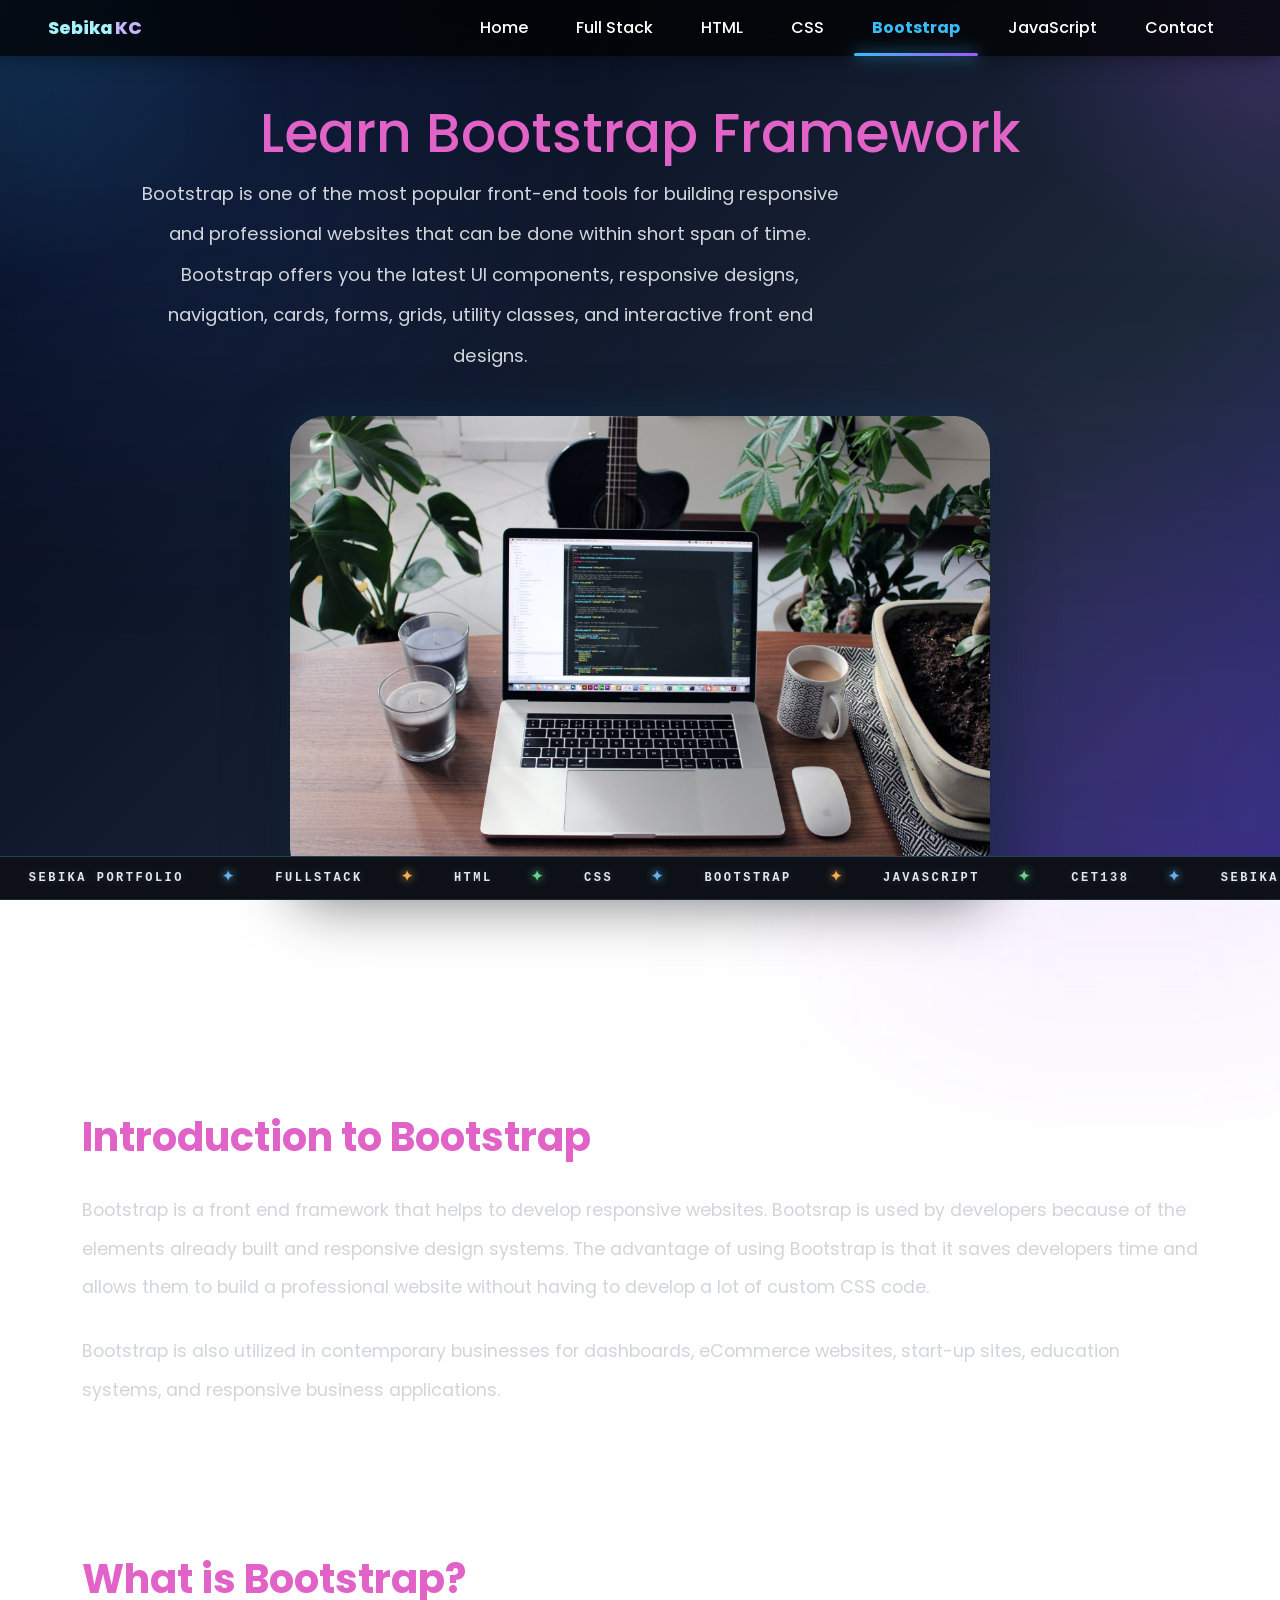
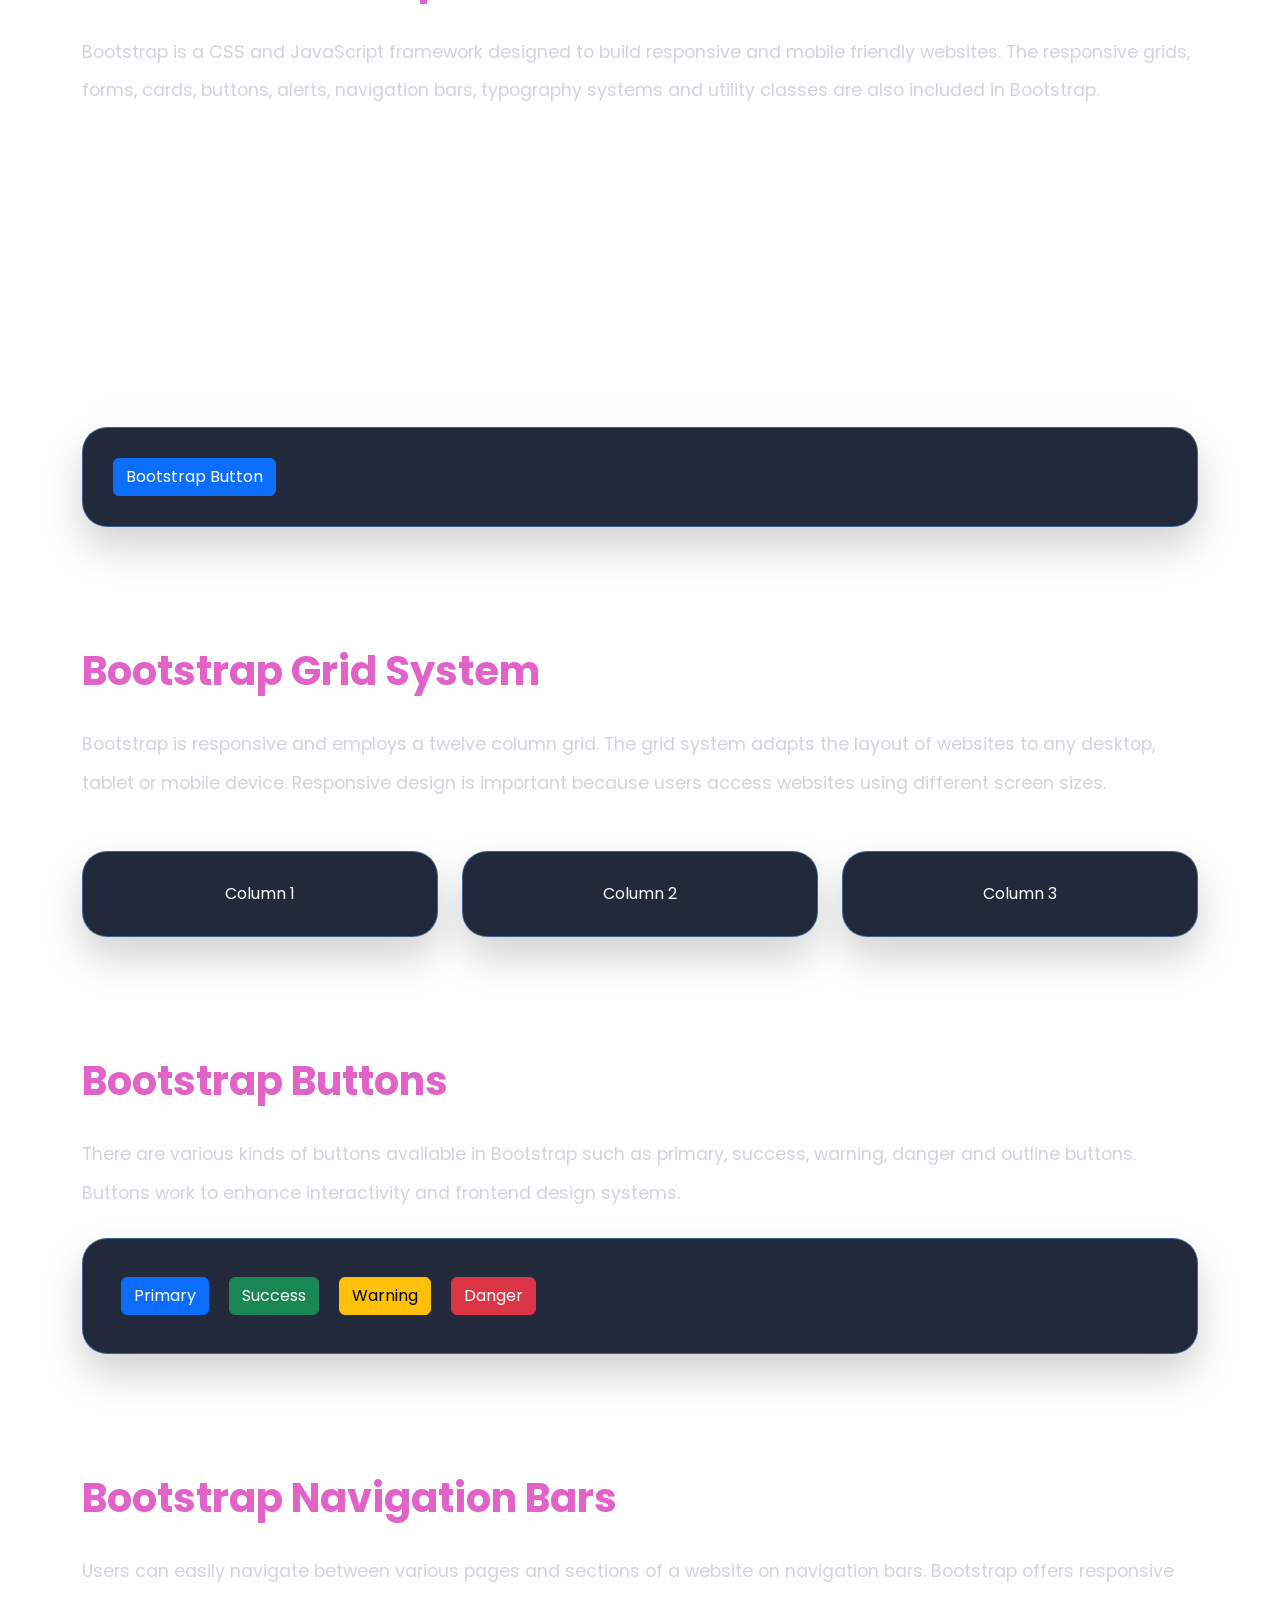
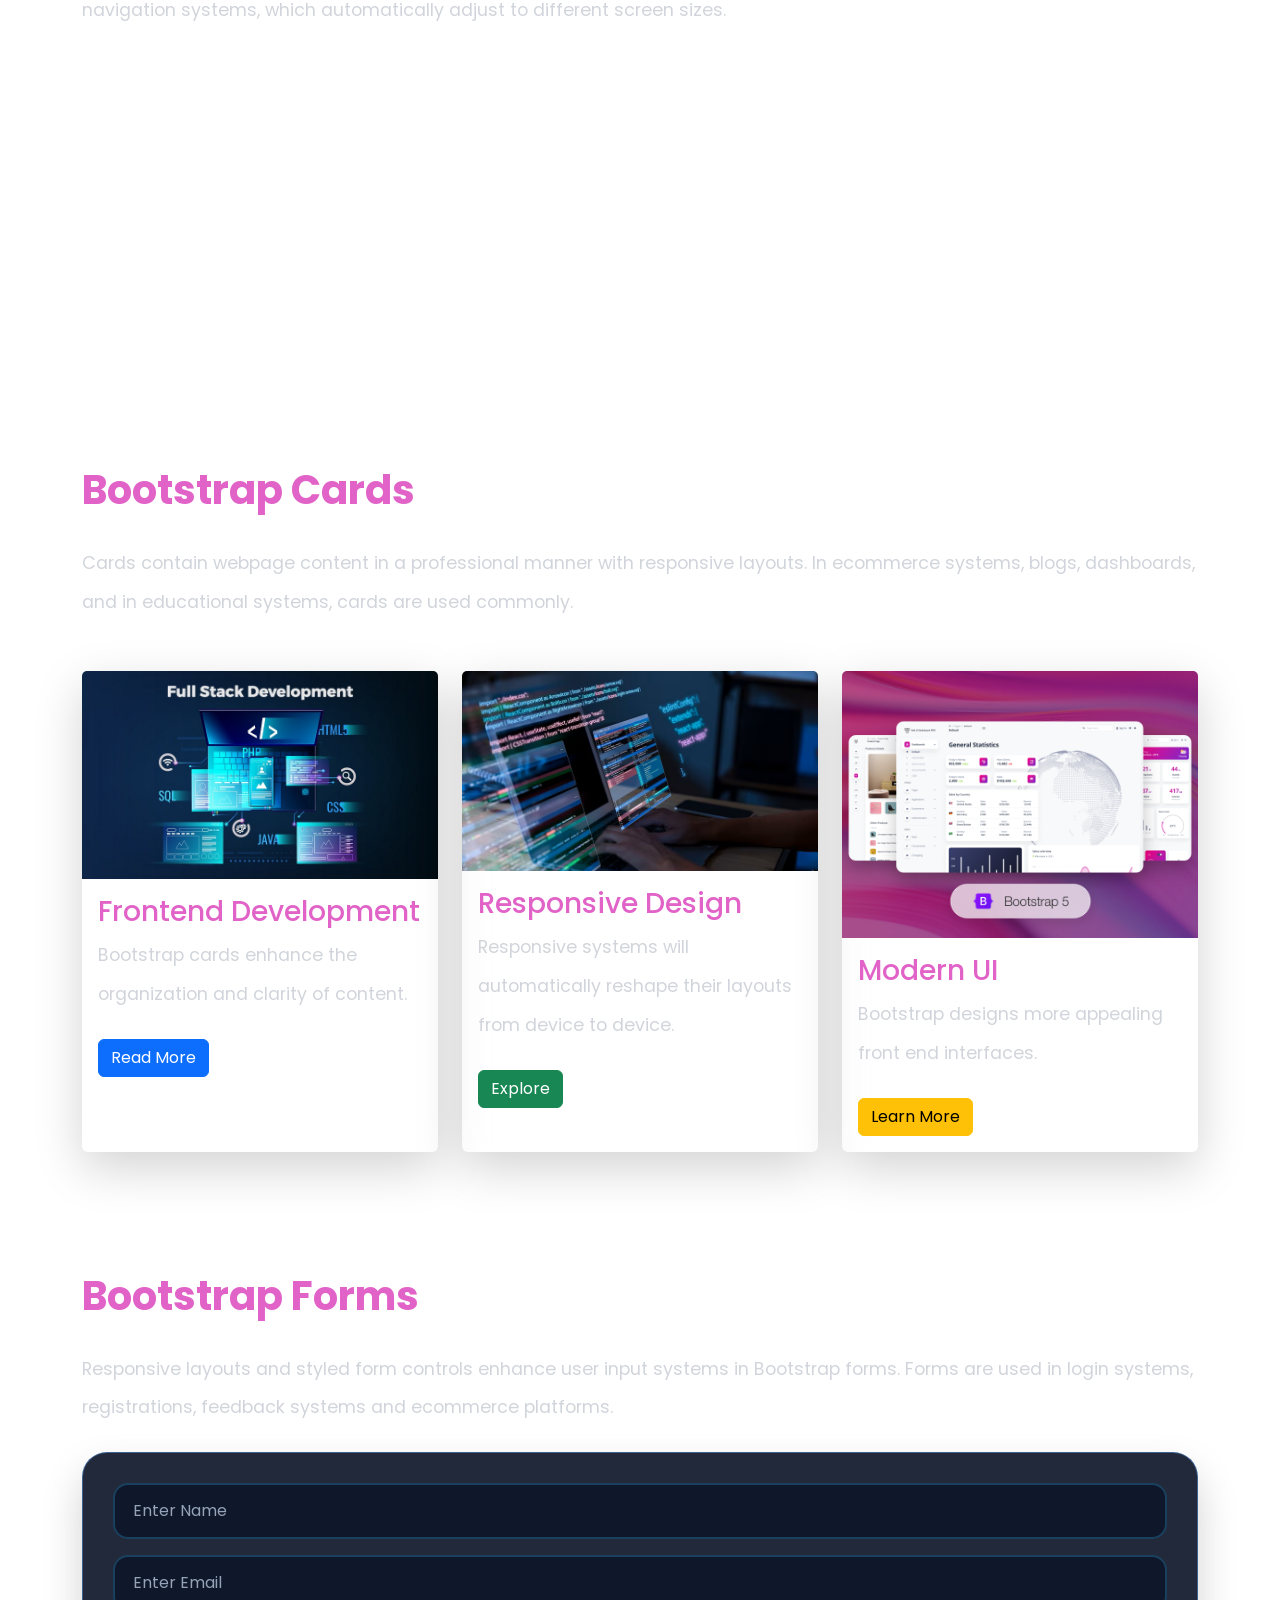
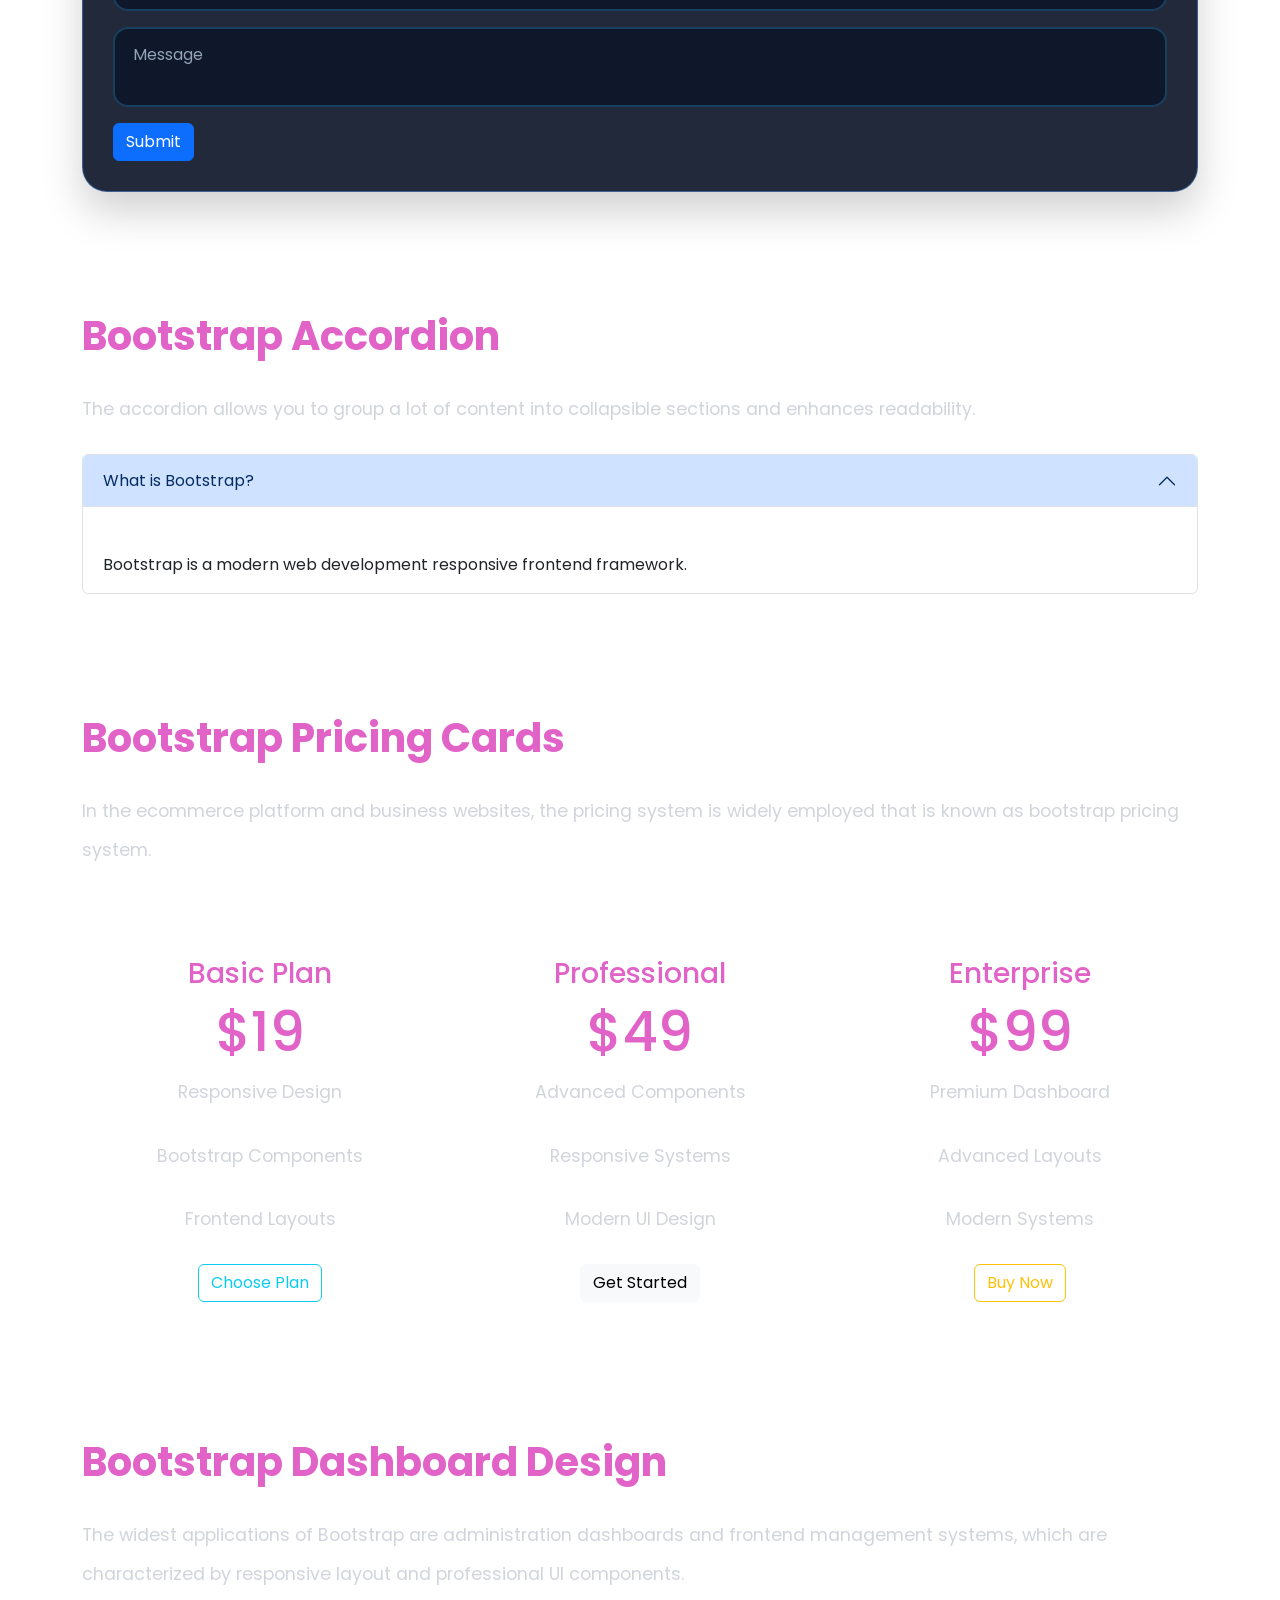
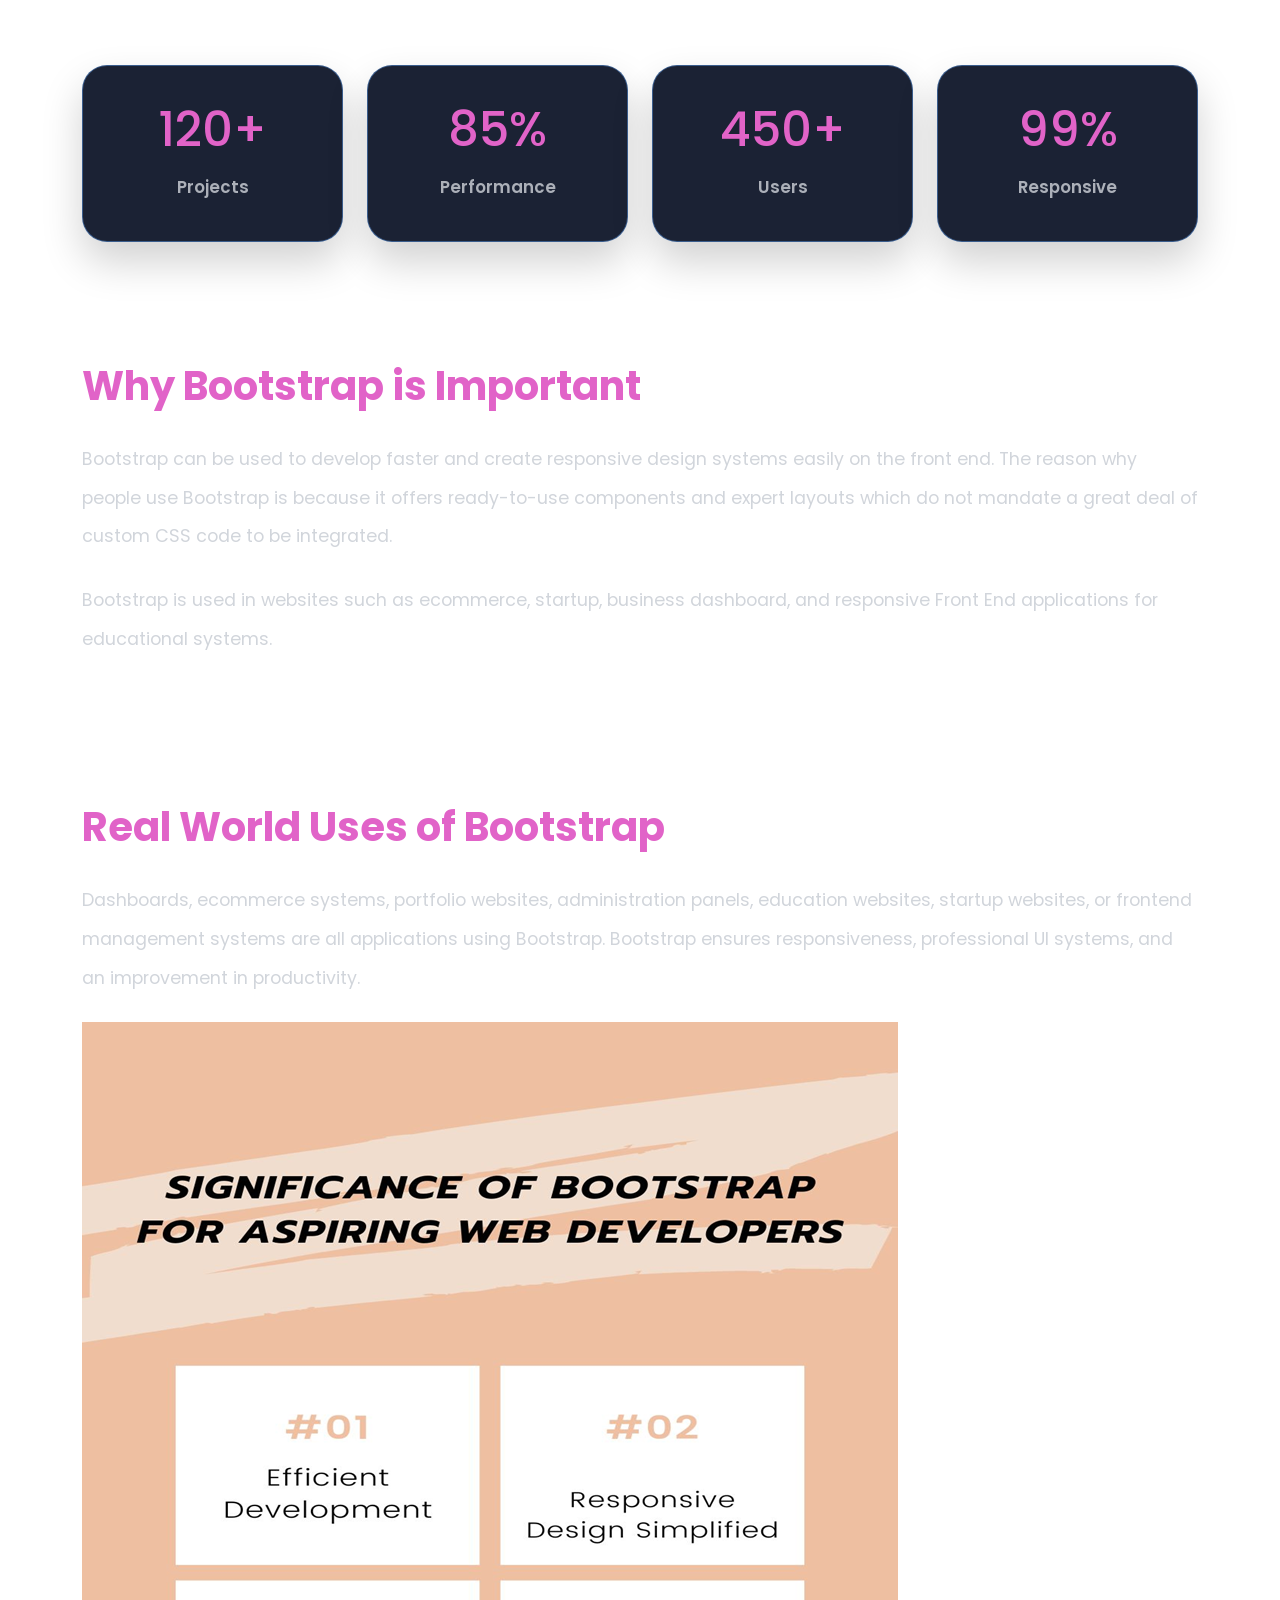
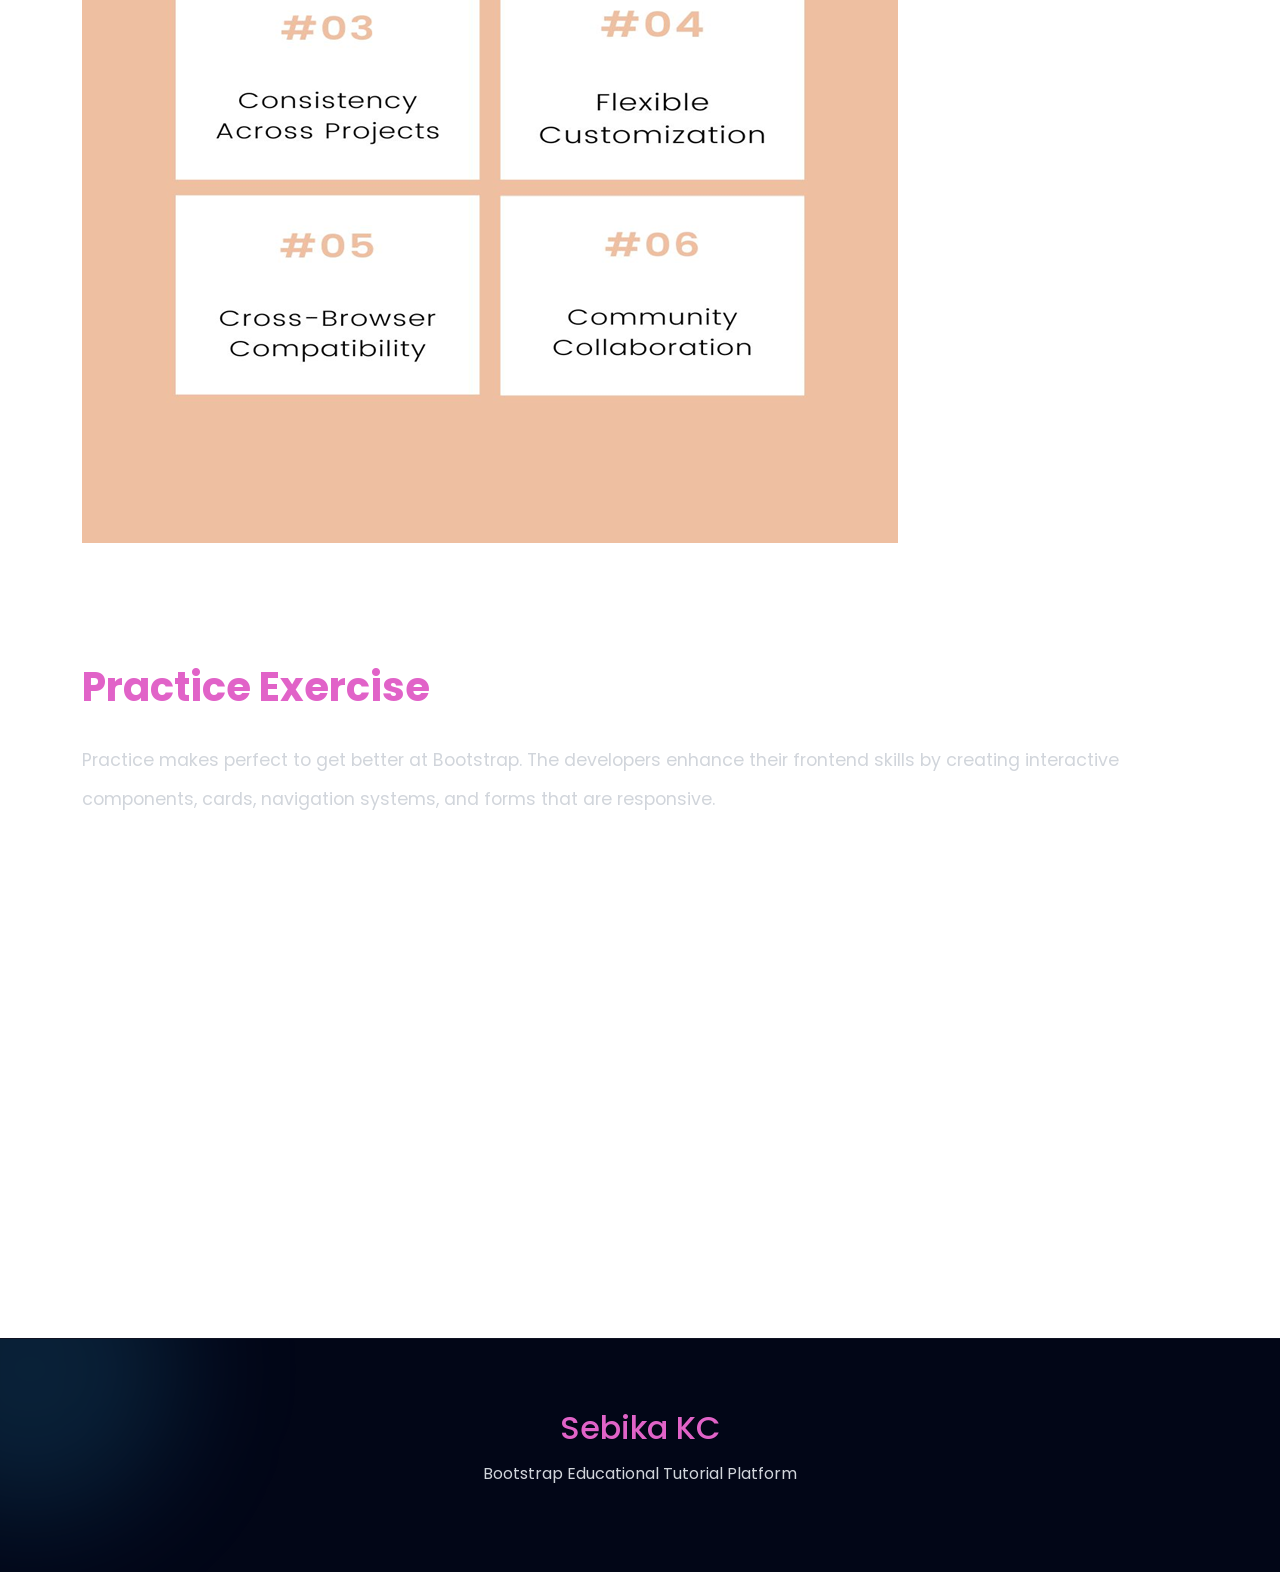
==== bootstrap.html @ c9681d92 "first commit" ====
<!DOCTYPE html>
<html lang="en">
<head>

<meta charset="UTF-8">
<meta name="viewport" content="width=device-width, initial-scale=1.0">

<title>Bootstrap Tutorial | Sebika KC</title>

<link href="https://cdn.jsdelivr.net/npm/bootstrap@5.3.3/dist/css/bootstrap.min.css" rel="stylesheet">

<link rel="stylesheet" href="css\style.css">

</head>

<body class="bootstrap-page">

<!-- NAVBAR -->

<!-- NAVBAR -->

<nav class="navbar navbar-expand-lg navbar-dark fixed-top custom-nav">

<div class="container-fluid px-5">

<a class="navbar-brand logo" href="index.html">

Sebika <span>KC</span>

</a>

<button class="navbar-toggler"
type="button"
data-bs-toggle="collapse"
data-bs-target="#navbarNav">

<span class="navbar-toggler-icon"></span>

</button>

<div class="collapse navbar-collapse" id="navbarNav">

<ul class="navbar-nav ms-auto align-items-lg-center">

<li class="nav-item">
<a class="nav-link" href="index.html">Home</a>
</li>

<li class="nav-item">
<a class="nav-link" href="fullstackdevelopment.html">Full Stack</a>
</li>

<li class="nav-item">
<a class="nav-link" href="html.html">HTML</a>
</li>

<li class="nav-item">
<a class="nav-link" href="css.html">CSS</a>
</li>

<li class="nav-item">
<a class="nav-link active-link" href="bootstrap.html">Bootstrap</a>
</li>

<li class="nav-item">
<a class="nav-link" href="javascript.html">JavaScript</a>
</li>

<li class="nav-item">
<a class="nav-link" href="index.html#contact">
Contact
</a>
</li>

</ul>

</div>

</div>

</nav>
<!-- HERO -->

<section class="tutorial-hero">

<div class="container text-center">

<h1>Learn Bootstrap Framework</h1>

<p class="hero-text">

Bootstrap is one of the most popular front-end tools for building responsive and professional websites that can be done within short span of time. Bootstrap offers you the latest UI components, responsive designs, navigation, cards, forms, grids, utility classes, and interactive front end designs.

</p>

<img
src="./image/bootstrap front.jpg"
class="img-fluid hero-image-main">

</div>

</section>

<!-- MAIN CONTENT -->

<div class="container tutorial-layout">

<!-- INTRODUCTION -->

<section class="content-section">

<h2>Introduction to Bootstrap</h2>

<p>

Bootstrap is a front end framework that helps to develop responsive websites. Bootsrap is used by developers because of the elements already built and responsive design systems.
The advantage of using Bootstrap is that it saves developers time and allows them to build a professional website without having to develop a lot of custom CSS code.

</p>

<p>

Bootstrap is also utilized in contemporary businesses for dashboards, eCommerce websites, start-up sites, education systems, and responsive business applications.

</p>

</section>

<!-- WHAT IS BOOTSTRAP -->

<section class="content-section">

<h2>What is Bootstrap?</h2>

<p>

Bootstrap is a CSS and JavaScript framework designed to build responsive and mobile friendly websites.
The responsive grids, forms, cards, buttons, alerts, navigation bars, typography systems and utility classes are also included in Bootstrap.

</p>

<div class="code-box">

<pre>
&lt;button class="btn btn-primary"&gt;

Bootstrap Button

&lt;/button&gt;
</pre>

</div>

<div class="output-box">

<button class="btn btn-primary">

Bootstrap Button

</button>

</div>

</section>

<!-- GRID SYSTEM -->

<section class="content-section">

<h2>Bootstrap Grid System</h2>

<p>

Bootstrap is responsive and employs a twelve column grid. The grid system adapts the layout of websites to any desktop, tablet or mobile device.
Responsive design is important because users access websites using different screen sizes.

</p>

<div class="row g-4 mt-4">

<div class="col-lg-4">

<div class="output-box text-center">

Column 1

</div>

</div>

<div class="col-lg-4">

<div class="output-box text-center">

Column 2

</div>

</div>

<div class="col-lg-4">

<div class="output-box text-center">

Column 3

</div>

</div>

</div>

</section>

<!-- BUTTONS -->

<section class="content-section">

<h2>Bootstrap Buttons</h2>

<p>

There are various kinds of buttons available in Bootstrap such as primary, success, warning, danger and outline buttons.
Buttons work to enhance interactivity and frontend design systems.

</p>

<div class="output-box">

<button class="btn btn-primary m-2">

Primary

</button>

<button class="btn btn-success m-2">

Success

</button>

<button class="btn btn-warning m-2">

Warning

</button>

<button class="btn btn-danger m-2">

Danger

</button>

</div>

</section>

<!-- NAVIGATION -->

<section class="content-section">

<h2>Bootstrap Navigation Bars</h2>

<p>

Users can easily navigate between various pages and sections of a website on navigation bars.
Bootstrap offers responsive navigation systems, which automatically adjust to different screen sizes.

</p>

<div class="code-box">

<pre>
&lt;nav class="navbar navbar-dark bg-dark"&gt;

&lt;a class="navbar-brand"&gt;Logo&lt;/a&gt;

&lt;/nav&gt;
</pre>

</div>

</section>

<!-- CARDS -->

<section class="content-section">

<h2>Bootstrap Cards</h2>

<p>

Cards contain webpage content in a professional manner with responsive layouts.
In ecommerce systems, blogs, dashboards, and in educational systems, cards are used commonly.


</p>

<div class="row g-4 mt-4">

<div class="col-lg-4">

<div class="card bg-dark text-white border-0 shadow-lg h-100">

<img
src="./image/frontened.jpg"
class="card-img-top">

<div class="card-body">

<h3>Frontend Development</h3>

<p>

Bootstrap cards enhance the organization and clarity of content.

</p>

<button class="btn btn-primary">

Read More

</button>

</div>

</div>

</div>

<div class="col-lg-4">

<div class="card bg-dark text-white border-0 shadow-lg h-100">

<img
src="./image/backened.jpg"
class="card-img-top">

<div class="card-body">

<h3>Responsive Design</h3>

<p>

Responsive systems will automatically reshape their layouts from device to device.

</p>

<button class="btn btn-success">

Explore

</button>

</div>

</div>

</div>

<div class="col-lg-4">

<div class="card bg-dark text-white border-0 shadow-lg h-100">

<img
src="./image/bootstrap modern.jpg"
class="card-img-top">

<div class="card-body">

<h3>Modern UI</h3>

<p>

Bootstrap designs more appealing front end interfaces.

</p>

<button class="btn btn-warning">

Learn More

</button>

</div>

</div>

</div>

</div>

</section>

<!-- FORMS -->

<section class="content-section">

<h2>Bootstrap Forms</h2>

<p>

Responsive layouts and styled form controls enhance user input systems in Bootstrap forms.
Forms are used in login systems, registrations, feedback systems and ecommerce platforms.


</p>

<div class="output-box">

<form>

<input type="text" class="form-control mb-3" placeholder="Enter Name">

<input type="email" class="form-control mb-3" placeholder="Enter Email">

<textarea class="form-control mb-3" placeholder="Message"></textarea>

<button class="btn btn-primary">

Submit

</button>

</form>

</div>

</section>

<!-- ACCORDION -->

<section class="content-section">

<h2>Bootstrap Accordion</h2>

<p>

The accordion allows you to group a lot of content into collapsible sections and enhances readability.

</p>

<div class="accordion" id="accordionExample">

<div class="accordion-item">

<h2 class="accordion-header">

<button class="accordion-button" type="button" data-bs-toggle="collapse" data-bs-target="#collapseOne">

What is Bootstrap?

</button>

</h2>

<div id="collapseOne" class="accordion-collapse collapse show">

<div class="accordion-body">

Bootstrap is a modern web development responsive frontend framework.

</div>

</div>

</div>

</div>

</section>

<!-- PRICING -->

<section class="content-section">

<h2>Bootstrap Pricing Cards</h2>

<p>

In the ecommerce platform and business websites, the pricing system is widely employed that is known as bootstrap pricing system.

</p>

<div class="row g-4 mt-5">

<div class="col-lg-4">

<div class="card pricing-card text-center bg-dark text-white border-0">

<div class="card-body">

<h3>Basic Plan</h3>

<h1>$19</h1>

<p>Responsive Design</p>

<p>Bootstrap Components</p>

<p>Frontend Layouts</p>

<button class="btn btn-outline-info">

Choose Plan

</button>

</div>

</div>

</div>

<div class="col-lg-4">

<div class="card pricing-card text-center bg-primary text-white border-0">

<div class="card-body">

<h3>Professional</h3>

<h1>$49</h1>

<p>Advanced Components</p>

<p>Responsive Systems</p>

<p>Modern UI Design</p>

<button class="btn btn-light">

Get Started

</button>

</div>

</div>

</div>

<div class="col-lg-4">

<div class="card pricing-card text-center bg-dark text-white border-0">

<div class="card-body">

<h3>Enterprise</h3>

<h1>$99</h1>

<p>Premium Dashboard</p>

<p>Advanced Layouts</p>

<p>Modern Systems</p>

<button class="btn btn-outline-warning">

Buy Now

</button>

</div>

</div>

</div>

</div>

</section>

<!-- DASHBOARD -->

<section class="content-section">

<h2>Bootstrap Dashboard Design</h2>

<p>

The widest applications of Bootstrap are administration dashboards and frontend management systems, which are characterized by responsive layout and professional UI components.

</p>

<div class="row g-4 mt-5">

<div class="col-lg-3">

<div class="dashboard-box">

<h1>120+</h1>

<p>Projects</p>

</div>

</div>

<div class="col-lg-3">

<div class="dashboard-box">

<h1>85%</h1>

<p>Performance</p>

</div>

</div>

<div class="col-lg-3">

<div class="dashboard-box">

<h1>450+</h1>

<p>Users</p>

</div>

</div>

<div class="col-lg-3">

<div class="dashboard-box">

<h1>99%</h1>

<p>Responsive</p>

</div>

</div>

</div>

</section>

<!-- WHY IMPORTANT -->

<section class="content-section">

<h2>Why Bootstrap is Important</h2>

<p>

Bootstrap can be used to develop faster and create responsive design systems easily on the front end.
The reason why people use Bootstrap is because it offers ready-to-use components and expert layouts which do not mandate a great deal of custom CSS code to be integrated.

</p>

<p>

Bootstrap is used in websites such as ecommerce, startup, business dashboard, and responsive Front End applications for educational systems.
</p>

</section>

<!-- REAL WORLD USES -->

<section class="content-section">

<h2>Real World Uses of Bootstrap</h2>

<p>

Dashboards, ecommerce systems, portfolio websites, administration panels, education websites, startup websites, or frontend management systems are all applications using Bootstrap.
Bootstrap ensures responsiveness, professional UI systems, and an improvement in productivity.

</p>

<img
src="./image/bootstrap final.png"
class="img-fluid tutorial-image">

</section>

<!-- PRACTICE -->

<section class="content-section">

<h2>Practice Exercise</h2>

<p>

Practice makes perfect to get better at Bootstrap. The developers enhance their frontend skills by creating interactive components, cards, navigation systems, and forms that are responsive.

</p>

<div class="code-box">

<pre>
&lt;div class="container"&gt;

&lt;button class="btn btn-primary"&gt;

Bootstrap Button

&lt;/button&gt;

&lt;/div&gt;
</pre>

</div>

</section>

</div>

<!-- FOOTER -->

<footer class="main-footer">

<div class="container text-center">

<h3>Sebika KC</h3>

<p>

Bootstrap Educational Tutorial Platform

</p>

</div>

</footer>
<!-- INFINITE MOVING TICKER STRIP (UPDATED WITH SEBIKA PORTFOLIO) -->
<div class="ticker-strip">
  <div class="ticker-inner">
    <!-- First sequence -->
    <span>Sebika portfolio</span><span class="a1">✦</span>
    <span>Fullstack</span><span class="a2">✦</span>
    <span>HTML</span><span class="a3">✦</span>
    <span>CSS</span><span class="a1">✦</span>
    <span>Bootstrap</span><span class="a2">✦</span>
    <span>Javascript</span><span class="a3">✦</span>
    <span>CET138</span><span class="a1">✦</span>
    
    <!-- Duplicated sequence for seamless looping -->
    <span>Sebika portfolio</span><span class="a1">✦</span>
    <span>Fullstack</span><span class="a2">✦</span>
    <span>HTML</span><span class="a3">✦</span>
    <span>CSS</span><span class="a1">✦</span>
    <span>Bootstrap</span><span class="a2">✦</span>
    <span>Javascript</span><span class="a3">✦</span>
    <span>CET138</span><span class="a1">✦</span>
  </div>
</div>
<script src="https://cdn.jsdelivr.net/npm/bootstrap@5.3.3/dist/js/bootstrap.bundle.min.js"></script>

</body>
</html>
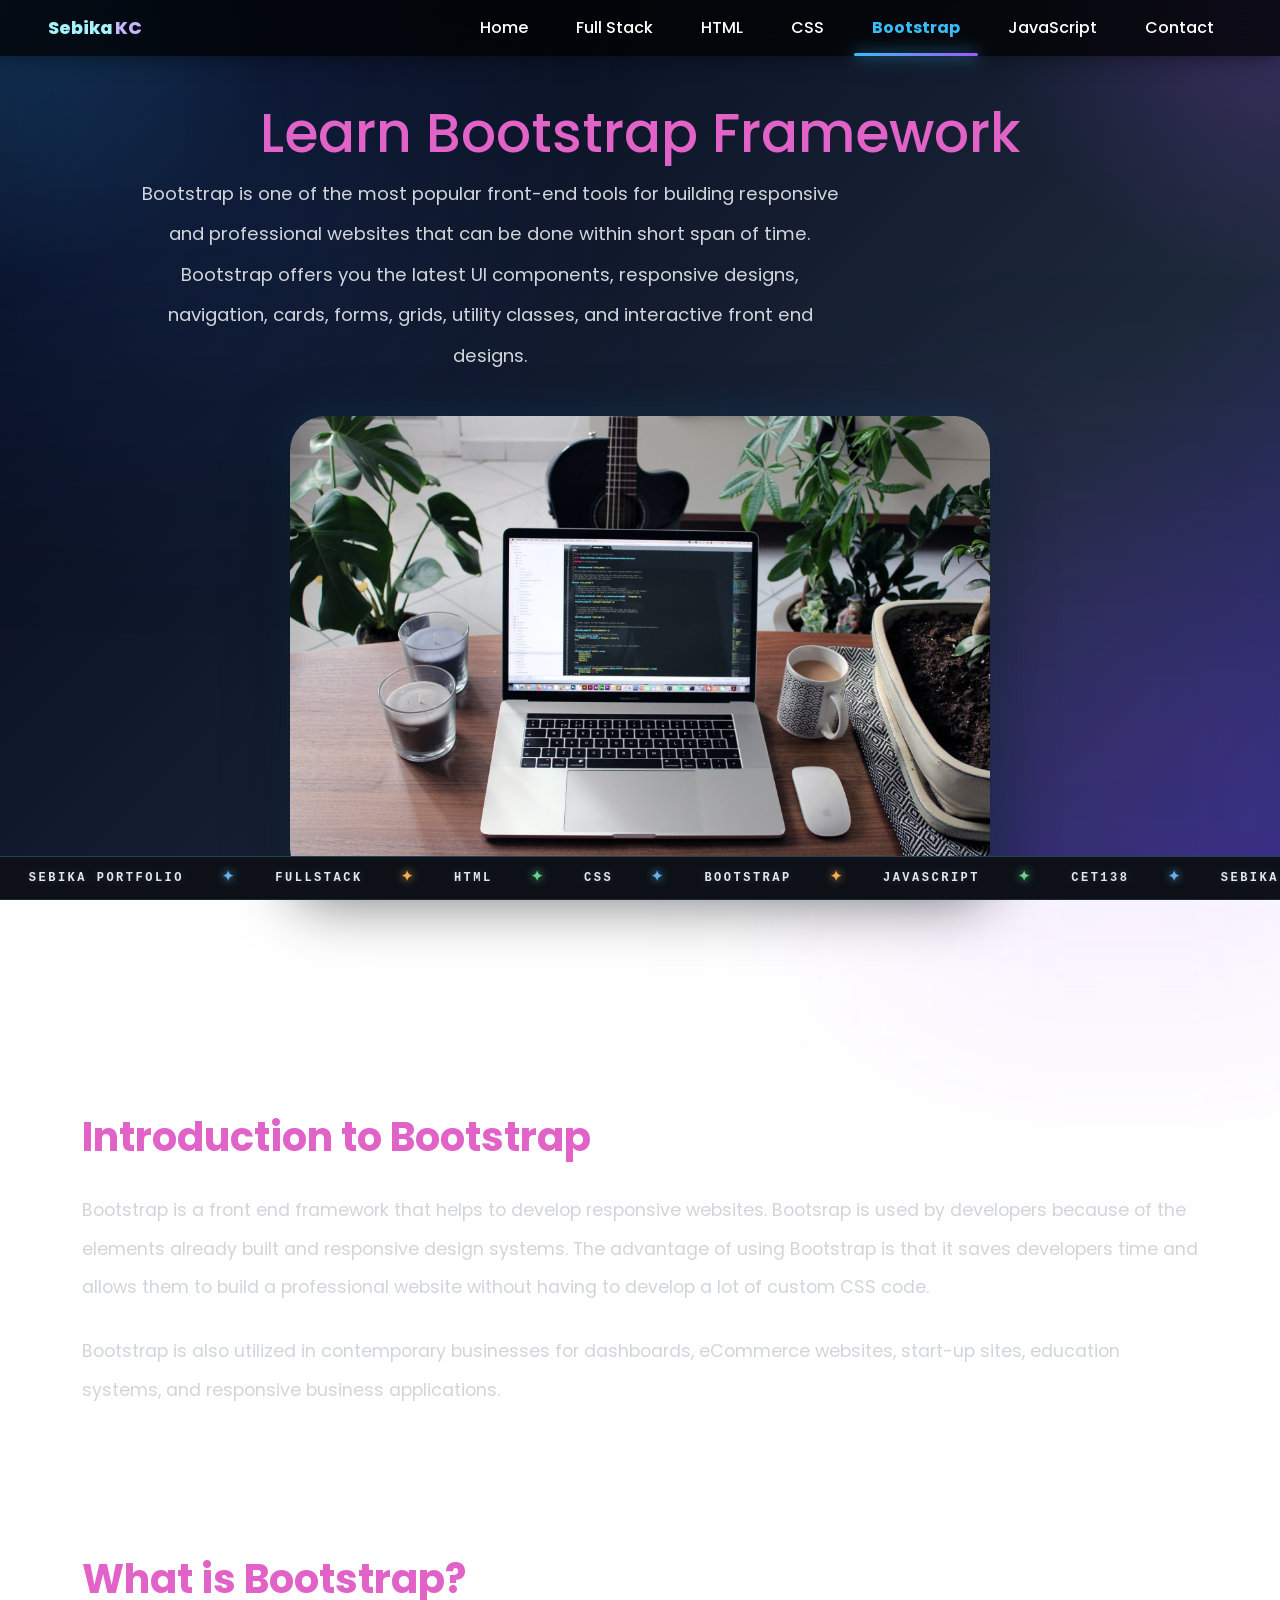
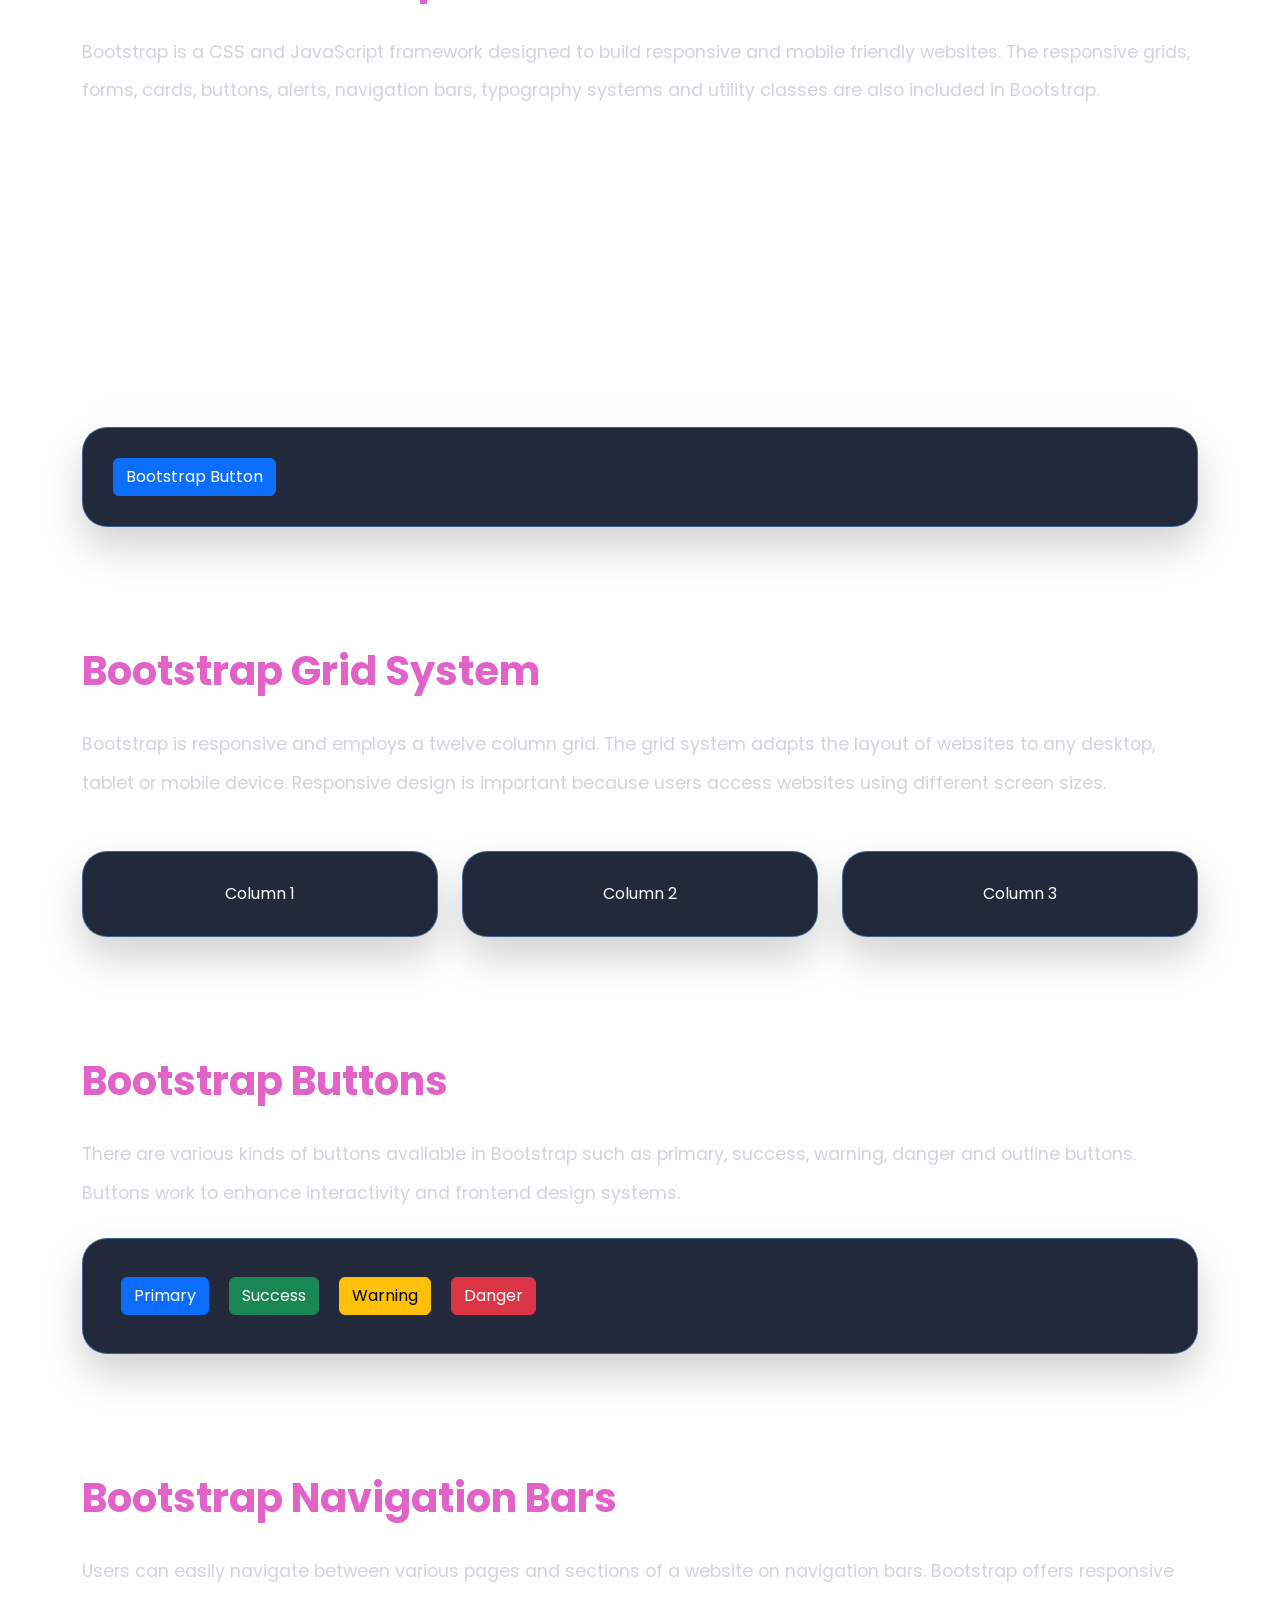
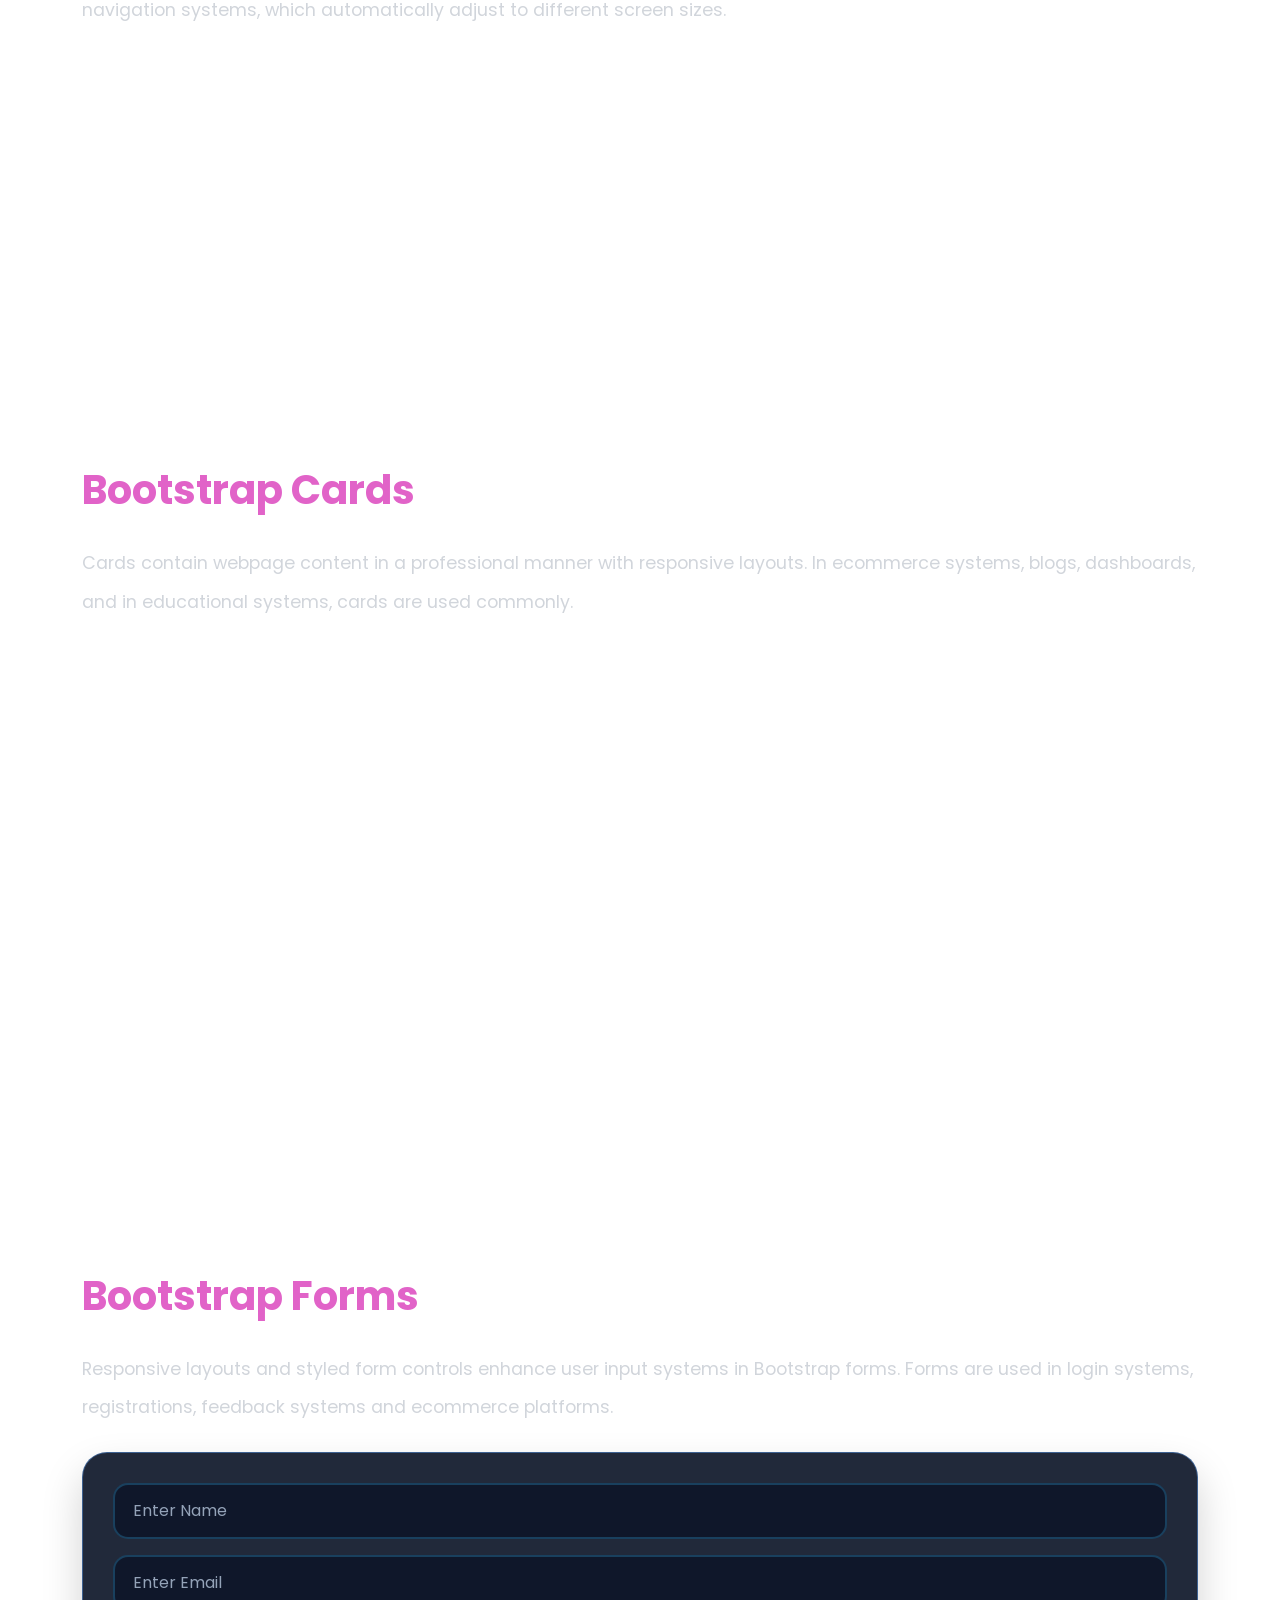
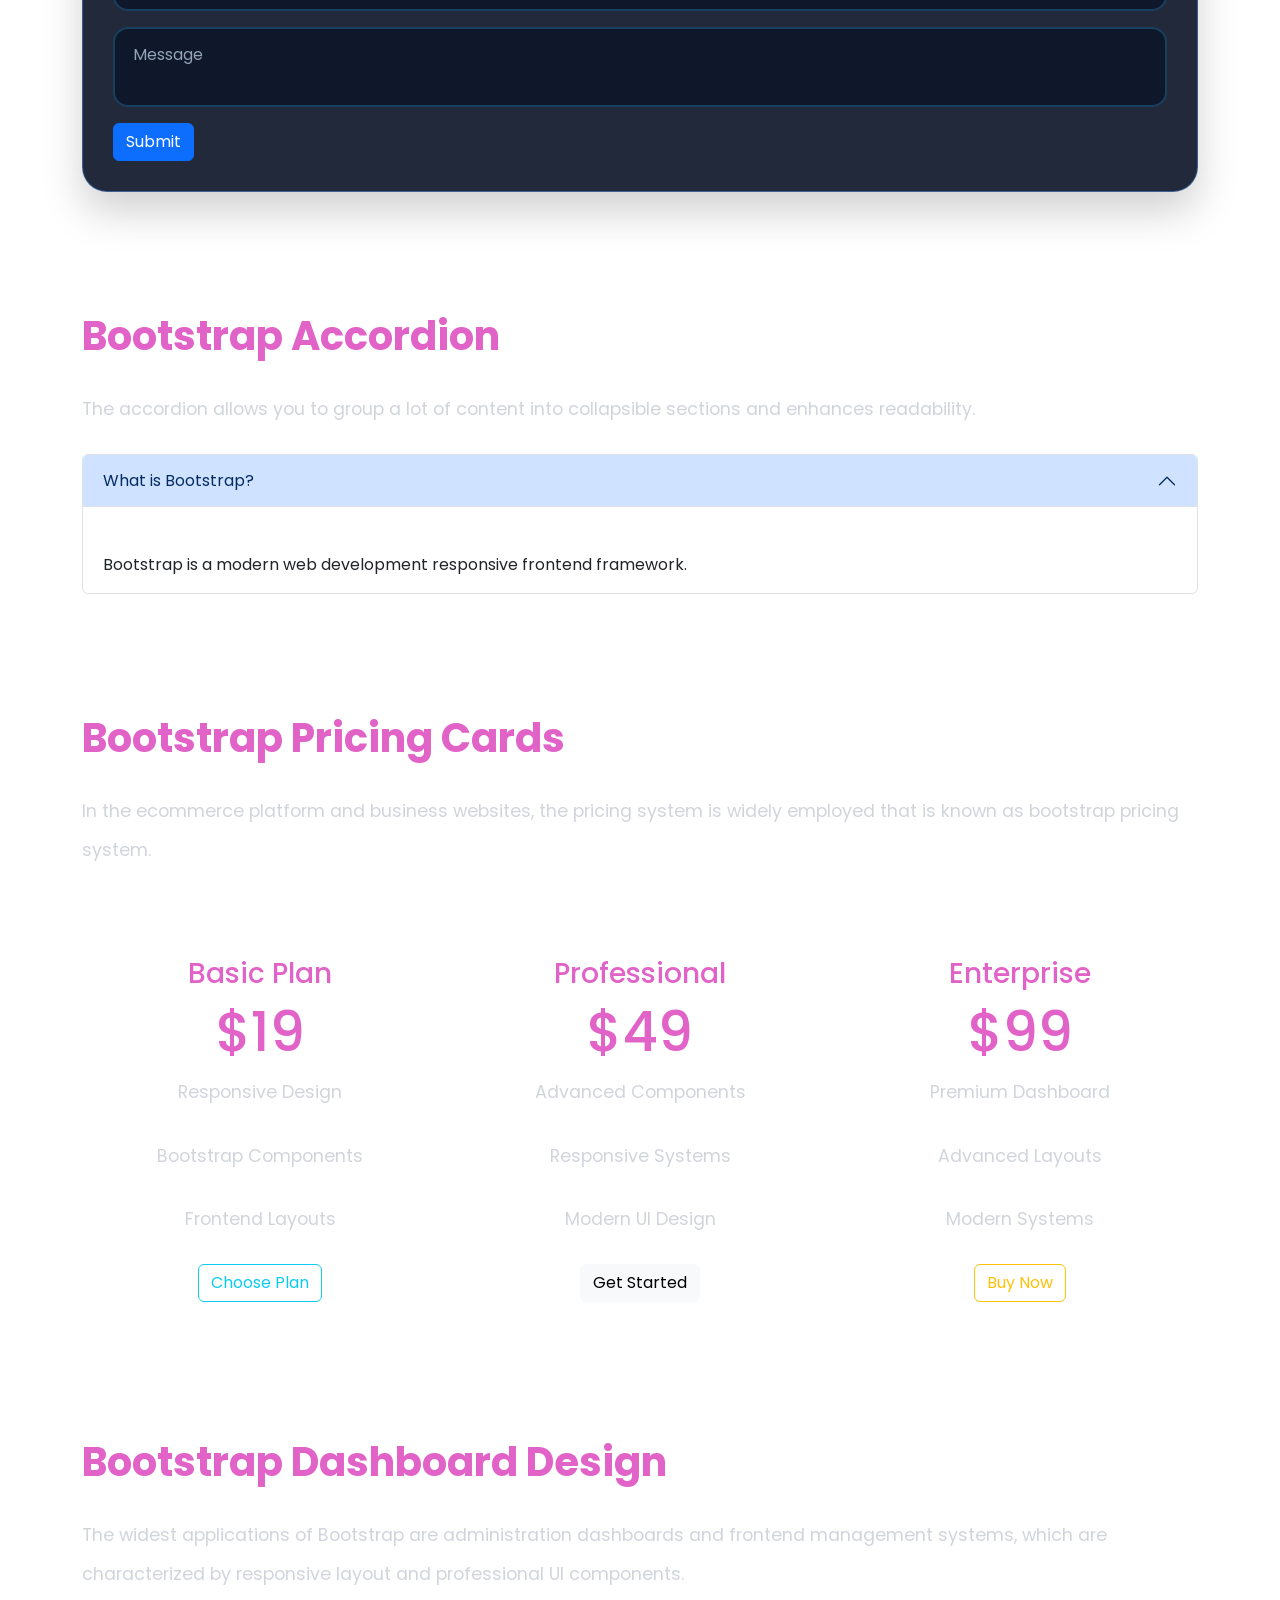
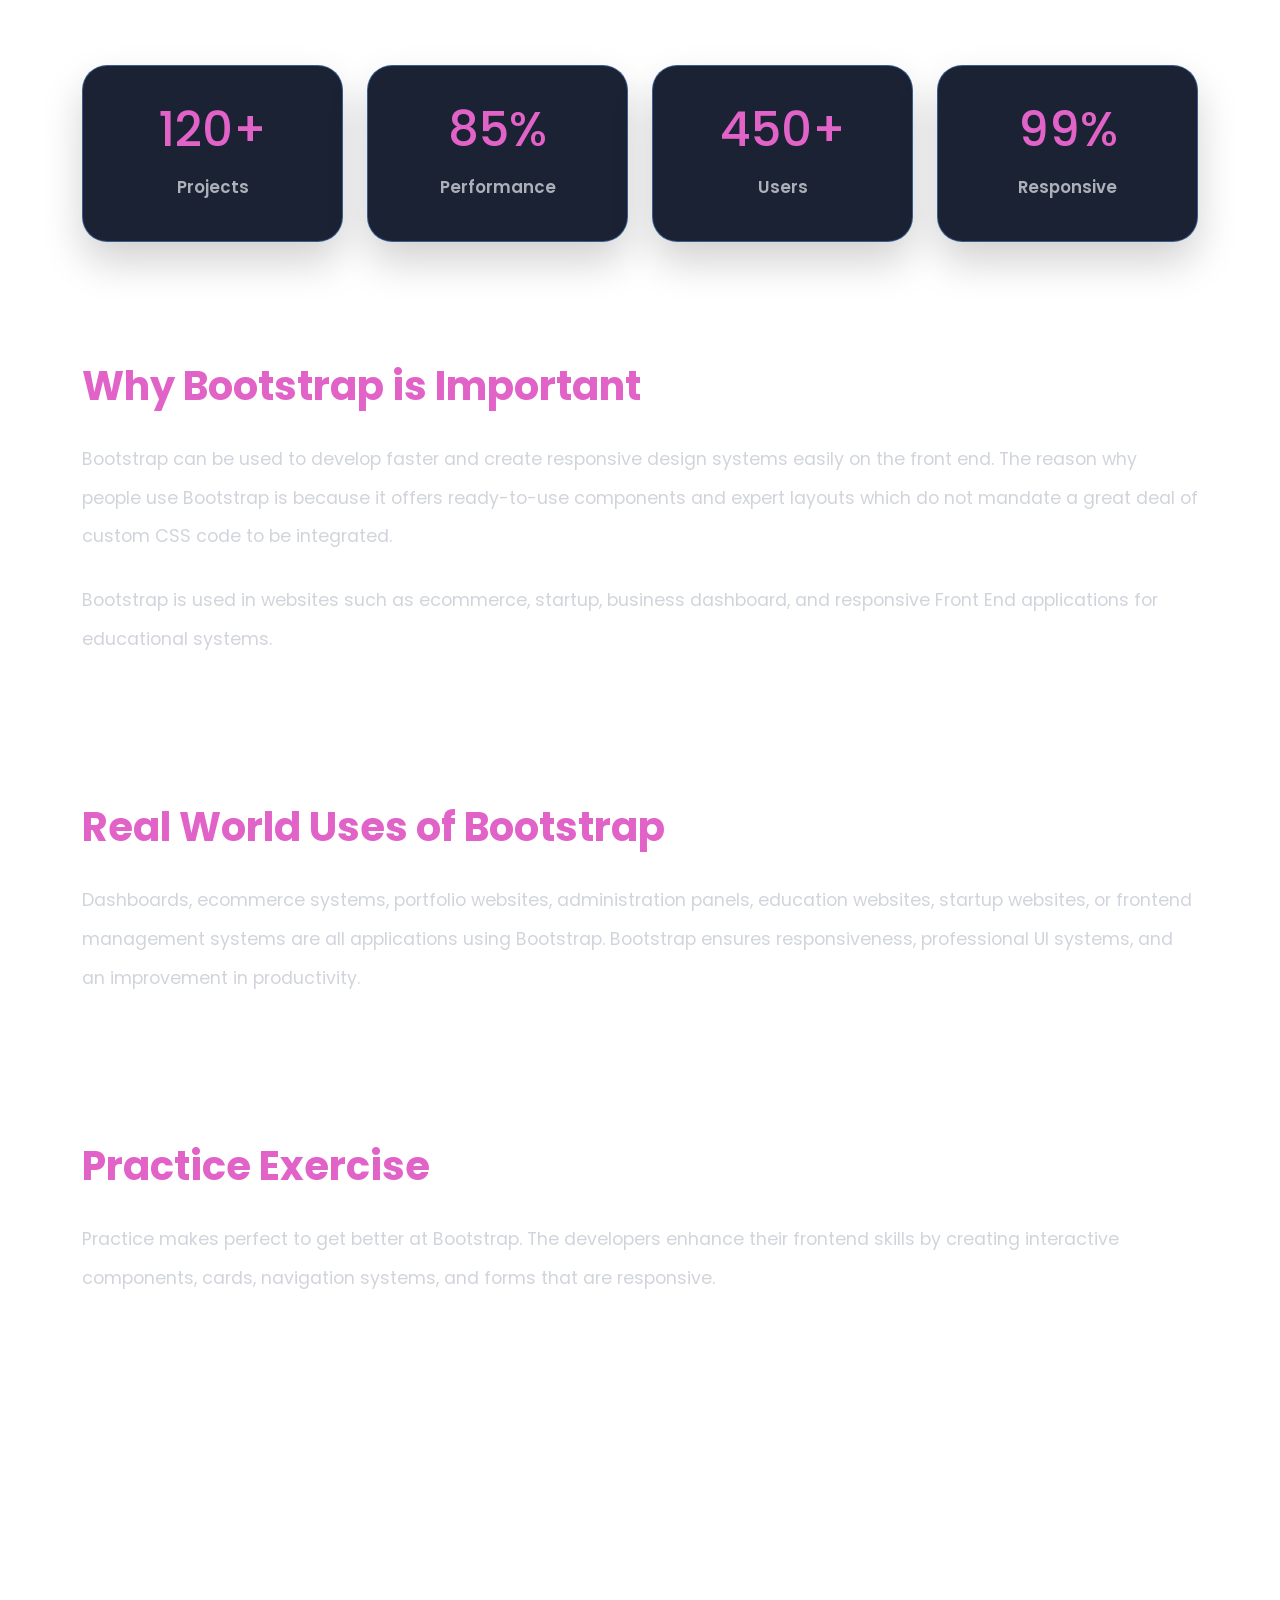
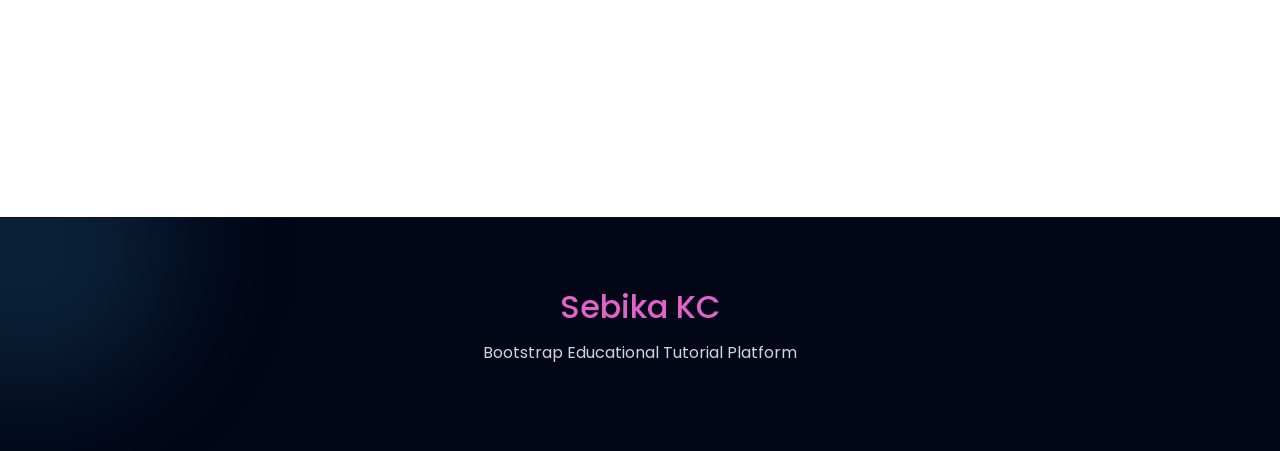
==== commit 6e057173: "again" ====
--- a/bootstrap.html
+++ b/bootstrap.html
@@ -671,9 +671,6 @@
 
 </p>
 
-<img
-src="./image/bootstrap final.png"
-class="img-fluid tutorial-image">
 
 </section>
 
